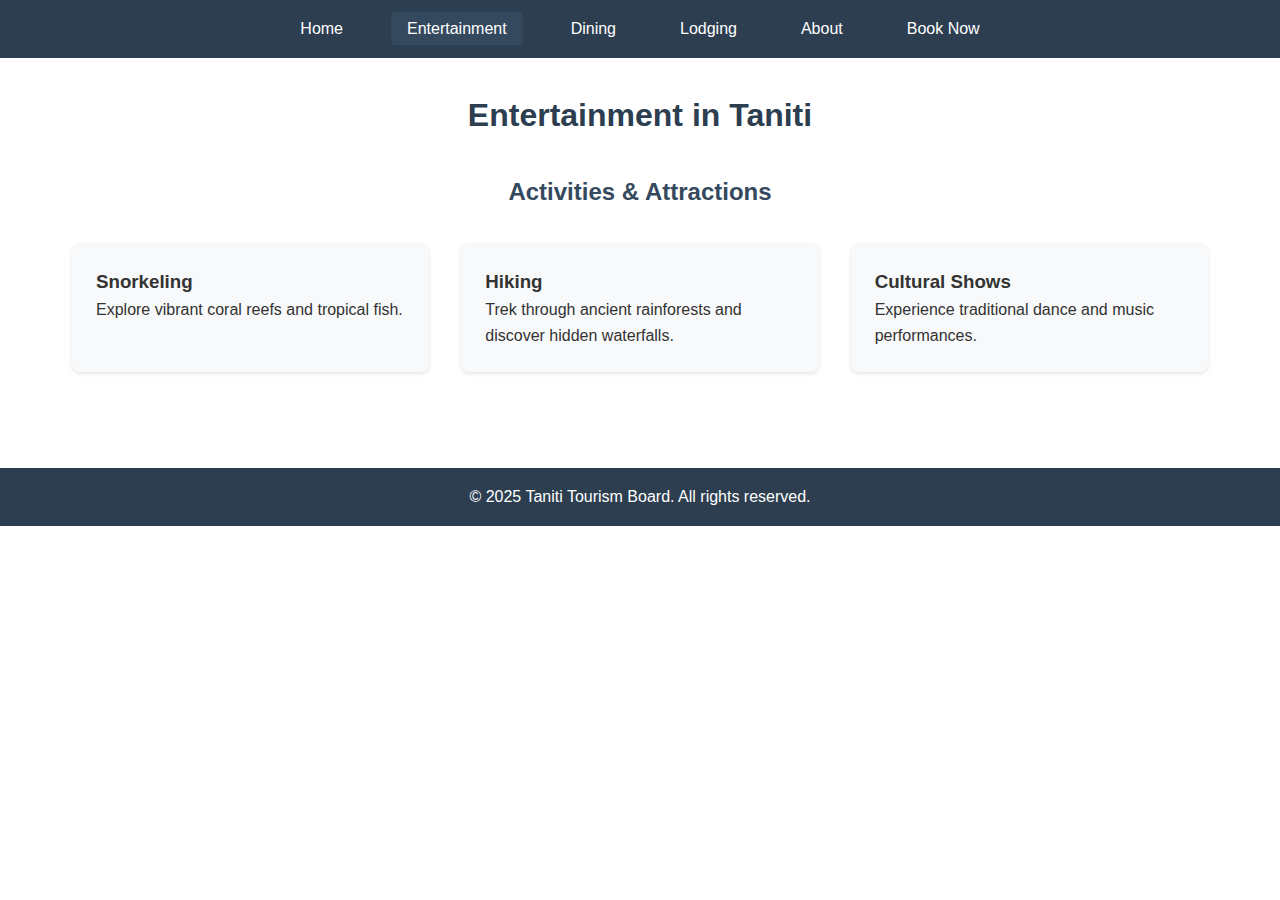
==== entertainment.html @ f62e4fd3 "Add files via upload" ====
<!DOCTYPE html>
<html lang="en">
<head>
    <meta charset="UTF-8">
    <meta name="viewport" content="width=device-width, initial-scale=1.0">
    <title>Entertainment - Taniti</title>
    <link rel="stylesheet" href="style.css">
</head>
<body>
    <nav>
        <ul>
            <li><a href="index.html">Home</a></li>
            <li><a href="entertainment.html" class="active">Entertainment</a></li>
            <li><a href="dining.html">Dining</a></li>
            <li><a href="lodging.html">Lodging</a></li>
            <li><a href="about.html">About</a></li>
            <li><a href="booking.html">Book Now</a></li>
        </ul>
    </nav>

    <main>
        <h1>Entertainment in Taniti</h1>
        
        <section class="activities">
            <h2>Activities & Attractions</h2>
            <div class="activity-grid">
                <div class="activity">
                    <h3>Snorkeling</h3>
                    <p>Explore vibrant coral reefs and tropical fish.</p>
                </div>
                <div class="activity">
                    <h3>Hiking</h3>
                    <p>Trek through ancient rainforests and discover hidden waterfalls.</p>
                </div>
                <div class="activity">
                    <h3>Cultural Shows</h3>
                    <p>Experience traditional dance and music performances.</p>
                </div>
            </div>
        </section>
    </main>

    <footer>
        <p>&copy; 2025 Taniti Tourism Board. All rights reserved.</p>
    </footer>
</body>
</html>
---- style.css ----
/* Reset and base styles */
* {
    margin: 0;
    padding: 0;
    box-sizing: border-box;
}

body {
    font-family: 'Arial', sans-serif;
    line-height: 1.6;
    color: #333;
}

/* Navigation */
nav {
    background-color: #2c3e50;
    padding: 1rem;
}

nav ul {
    list-style: none;
    display: flex;
    justify-content: center;
    gap: 2rem;
}

nav a {
    color: white;
    text-decoration: none;
    padding: 0.5rem 1rem;
    border-radius: 4px;
    transition: background-color 0.3s;
}

nav a:hover,
nav a.active {
    background-color: #34495e;
}

/* Hero section */
.hero {
    background: linear-gradient(rgba(0, 0, 0, 0.5), rgba(0, 0, 0, 0.5)),
                url('https://images.unsplash.com/photo-1506953823976-52e1fdc0149a?ixlib=rb-1.2.1&auto=format&fit=crop&w=1350&q=80');
    background-size: cover;
    background-position: center;
    height: 60vh;
    display: flex;
    flex-direction: column;
    justify-content: center;
    align-items: center;
    text-align: center;
    color: white;
}

.hero h1 {
    font-size: 3rem;
    margin-bottom: 1rem;
}

/* Main content */
main {
    max-width: 1200px;
    margin: 0 auto;
    padding: 2rem;
}

.features,
.activities,
.restaurants,
.accommodations,
.about-content {
    margin: 2rem 0;
}

h1 {
    text-align: center;
    margin-bottom: 2rem;
    color: #2c3e50;
}

h2 {
    text-align: center;
    margin-bottom: 2rem;
    color: #34495e;
}

.feature-grid,
.activity-grid,
.restaurant-grid,
.accommodation-grid {
    display: grid;
    grid-template-columns: repeat(auto-fit, minmax(300px, 1fr));
    gap: 2rem;
}

.feature,
.activity,
.restaurant,
.accommodation {
    padding: 1.5rem;
    border-radius: 8px;
    background-color: #f8f9fa;
    box-shadow: 0 2px 4px rgba(0, 0, 0, 0.1);
}

/* Images */
.restaurant-img,
.accommodation-img,
.landscape-img {
    width: 100%;
    height: 200px;
    object-fit: cover;
    border-radius: 8px;
    margin-bottom: 1rem;
}

/* About page */
.about-grid {
    display: grid;
    grid-template-columns: 1fr 1fr;
    gap: 2rem;
    align-items: center;
}

.about-text {
    padding: 2rem;
}

/* Booking form */
.booking-form {
    max-width: 800px;
    margin: 0 auto;
    padding: 2rem;
    background-color: #f8f9fa;
    border-radius: 8px;
    box-shadow: 0 2px 4px rgba(0, 0, 0, 0.1);
}

.form-group {
    margin-bottom: 1.5rem;
}

label {
    display: block;
    margin-bottom: 0.5rem;
    color: #2c3e50;
}

input,
textarea {
    width: 100%;
    padding: 0.75rem;
    border: 1px solid #ddd;
    border-radius: 4px;
    font-size: 1rem;
}

.submit-btn {
    background-color: #2c3e50;
    color: white;
    padding: 1rem 2rem;
    border: none;
    border-radius: 4px;
    cursor: pointer;
    font-size: 1rem;
    transition: background-color 0.3s;
}

.submit-btn:hover {
    background-color: #34495e;
}

/* Footer */
footer {
    background-color: #2c3e50;
    color: white;
    text-align: center;
    padding: 1rem;
    margin-top: 2rem;
}

/* Responsive design */
@media (max-width: 768px) {
    nav ul {
        flex-direction: column;
        align-items: center;
    }

    .hero h1 {
        font-size: 2rem;
    }

    .about-grid {
        grid-template-columns: 1fr;
    }
}
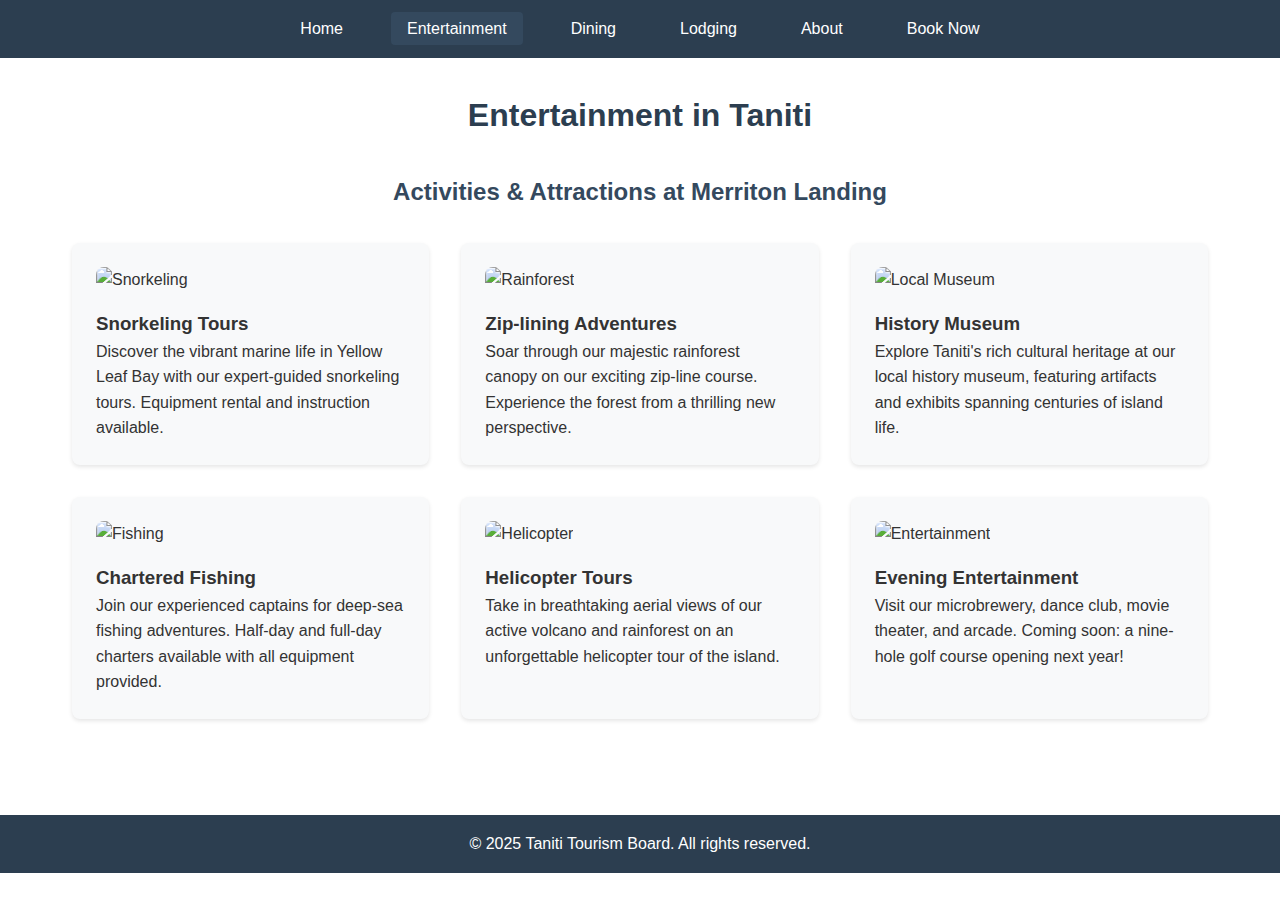
==== commit bbbb4021: "update" ====
--- a/entertainment.html
+++ b/entertainment.html
@@ -22,19 +22,37 @@
         <h1>Entertainment in Taniti</h1>
         
         <section class="activities">
-            <h2>Activities & Attractions</h2>
+            <h2>Activities & Attractions at Merriton Landing</h2>
             <div class="activity-grid">
                 <div class="activity">
-                    <h3>Snorkeling</h3>
-                    <p>Explore vibrant coral reefs and tropical fish.</p>
+                    <img src="https://images.unsplash.com/photo-1544551763-46a013bb70d5" alt="Snorkeling" class="activity-img">
+                    <h3>Snorkeling Tours</h3>
+                    <p>Discover the vibrant marine life in Yellow Leaf Bay with our expert-guided snorkeling tours. Equipment rental and instruction available.</p>
                 </div>
                 <div class="activity">
-                    <h3>Hiking</h3>
-                    <p>Trek through ancient rainforests and discover hidden waterfalls.</p>
+                    <img src="https://images.unsplash.com/photo-1605540436563-5bca919ae766" alt="Rainforest" class="activity-img">
+                    <h3>Zip-lining Adventures</h3>
+                    <p>Soar through our majestic rainforest canopy on our exciting zip-line course. Experience the forest from a thrilling new perspective.</p>
                 </div>
                 <div class="activity">
-                    <h3>Cultural Shows</h3>
-                    <p>Experience traditional dance and music performances.</p>
+                    <img src="https://images.unsplash.com/photo-1577717903315-1691ae25ab3f" alt="Local Museum" class="activity-img">
+                    <h3>History Museum</h3>
+                    <p>Explore Taniti's rich cultural heritage at our local history museum, featuring artifacts and exhibits spanning centuries of island life.</p>
+                </div>
+                <div class="activity">
+                    <img src="https://images.unsplash.com/photo-1534787238916-9ba6764efd4f" alt="Fishing" class="activity-img">
+                    <h3>Chartered Fishing</h3>
+                    <p>Join our experienced captains for deep-sea fishing adventures. Half-day and full-day charters available with all equipment provided.</p>
+                </div>
+                <div class="activity">
+                    <img src="https://images.unsplash.com/photo-1563302905-4830598613c0" alt="Helicopter" class="activity-img">
+                    <h3>Helicopter Tours</h3>
+                    <p>Take in breathtaking aerial views of our active volcano and rainforest on an unforgettable helicopter tour of the island.</p>
+                </div>
+                <div class="activity">
+                    <img src="https://images.unsplash.com/photo-1514933651103-005eec06c04b" alt="Entertainment" class="activity-img">
+                    <h3>Evening Entertainment</h3>
+                    <p>Visit our microbrewery, dance club, movie theater, and arcade. Coming soon: a nine-hole golf course opening next year!</p>
                 </div>
             </div>
         </section>
--- a/style.css
+++ b/style.css
@@ -101,12 +101,21 @@
     border-radius: 8px;
     background-color: #f8f9fa;
     box-shadow: 0 2px 4px rgba(0, 0, 0, 0.1);
+    transition: transform 0.3s ease;
+}
+
+.feature:hover,
+.activity:hover,
+.restaurant:hover,
+.accommodation:hover {
+    transform: translateY(-5px);
 }
 
 /* Images */
 .restaurant-img,
 .accommodation-img,
-.landscape-img {
+.landscape-img,
+.activity-img {
     width: 100%;
     height: 200px;
     object-fit: cover;
